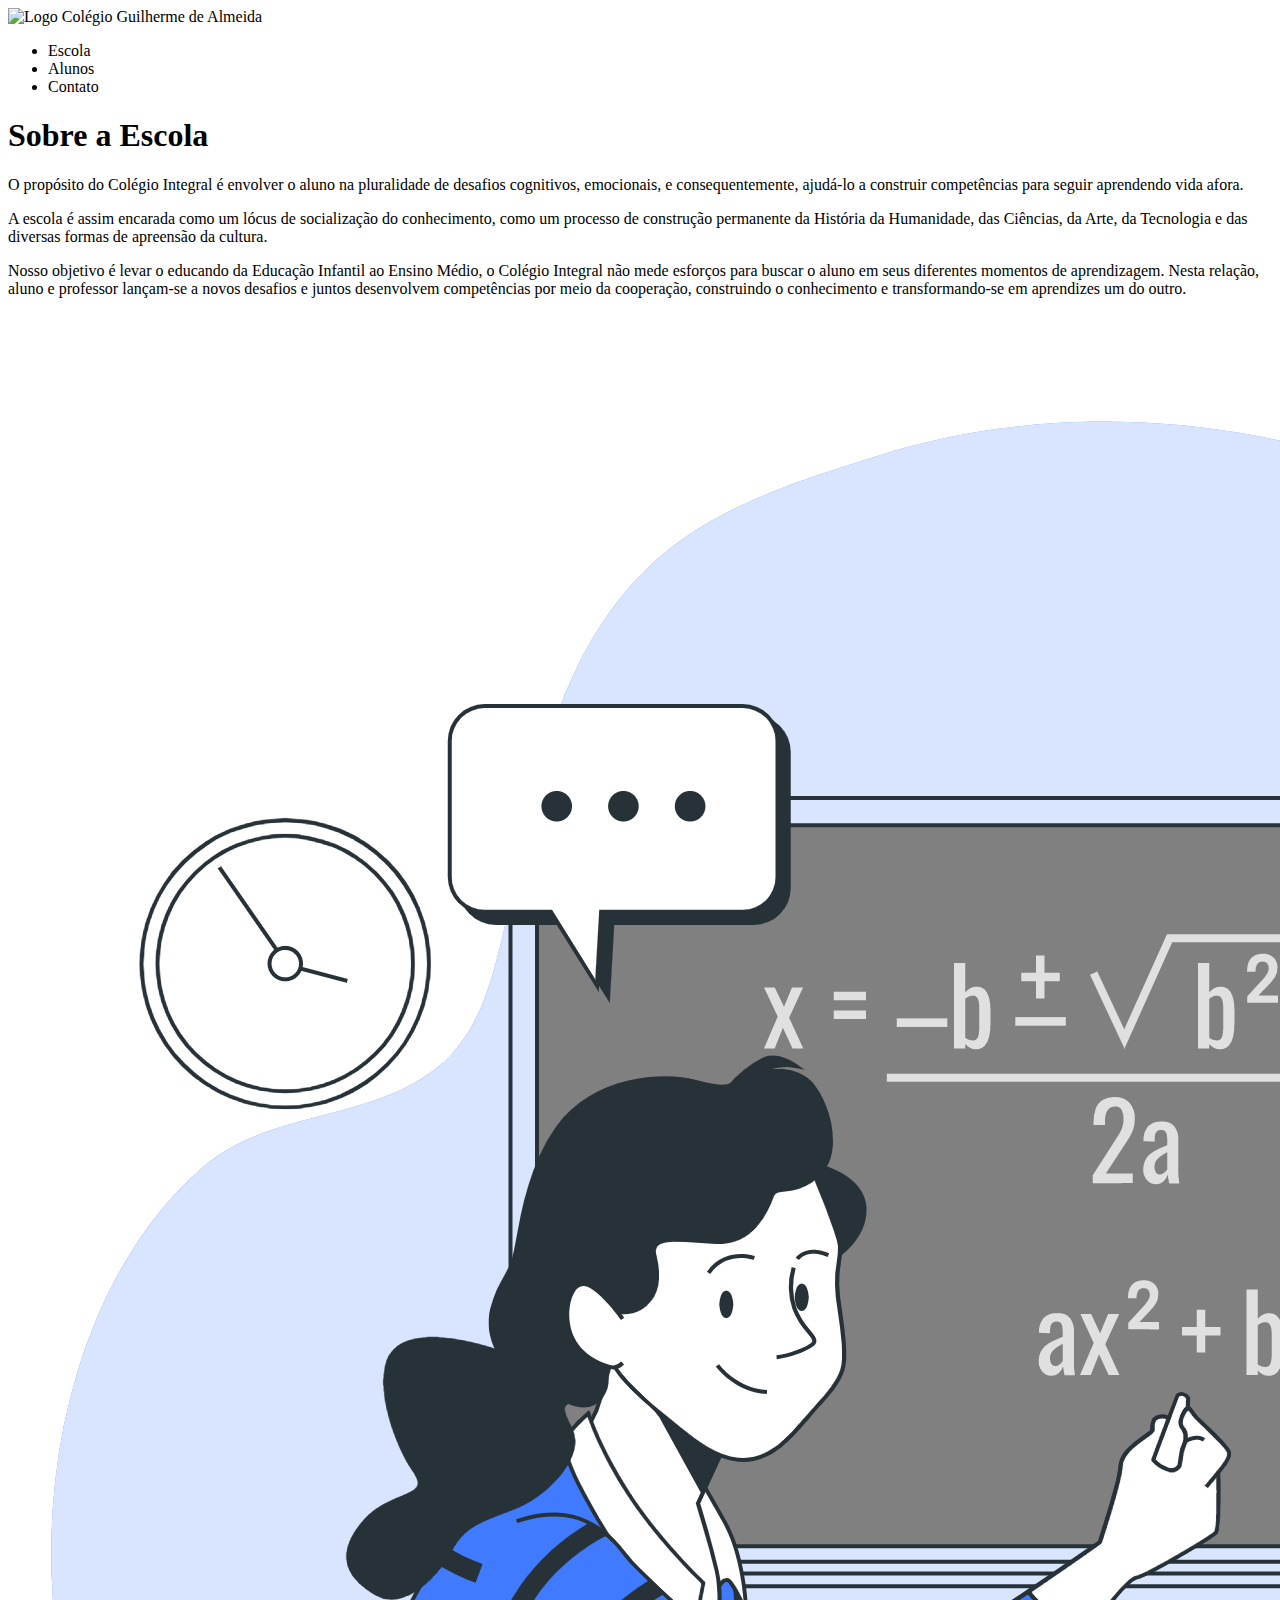
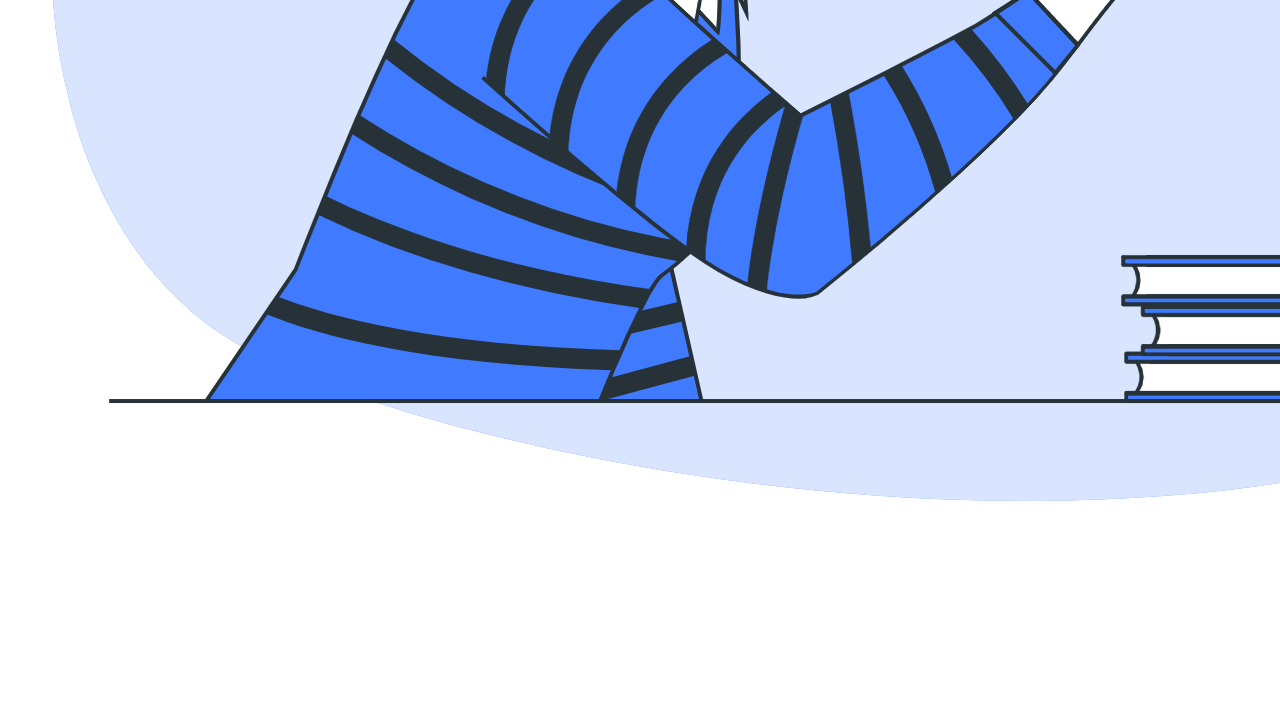
==== index.html @ 3e42435c "adicionando class" ====
<!DOCTYPE html>
<html lang="pt-br">
  <head>
    <meta charset="UTF-8" />
    <meta http-equiv="X-UA-Compatible" content="IE=edge" />
    <meta name="viewport" content="width=device-width, initial-scale=1.0" />
    <title>Início - COLEGA</title>
    <link rel="stylesheet" href="style.css" />
    <link rel="stylesheet" href="reset.css" />
  </head>
  <body>
    <header class="cabecalho">
      <img
        class="imagem-cabecalho"
        src="guilherme-logo.png"
        alt="Logo Colégio Guilherme de Almeida"
      />
      <ul class="lista-cabecalho">
        <li class="item-lista-cabecalho">Escola</li>
        <li class="item-lista-cabecalho">Alunos</li>
        <li class="item-lista-cabecalho">Contato</li>
      </ul>
    </header>
    <section id="inicio">
      <div class="div-inicio">
        <h1 class="titulo-inicio">Sobre a Escola</h1>
        <p class="p-inicio">O propósito do Colégio Integral é envolver o aluno na pluralidade de desafios cognitivos, emocionais, e consequentemente, ajudá-lo a construir competências para seguir aprendendo vida afora.</p>
        <p class="p-inicio">A escola é assim encarada como um lócus de socialização do conhecimento, como um processo de construção permanente da História da Humanidade, das Ciências, da Arte, da Tecnologia e das diversas formas de apreensão da cultura.</p>
        <p class="p-inicio">Nosso objetivo é levar o educando da Educação Infantil ao Ensino Médio, o Colégio Integral não mede esforços para buscar o aluno em seus diferentes momentos de aprendizagem. Nesta relação, aluno e professor lançam-se a novos desafios e juntos desenvolvem competências por meio da cooperação, construindo o conhecimento e transformando-se em aprendizes um do outro.</p>
      </div>
      <img src="formula-bro.png" alt="Ilustração Início"> 
    </section>
    
  </body>
</html>
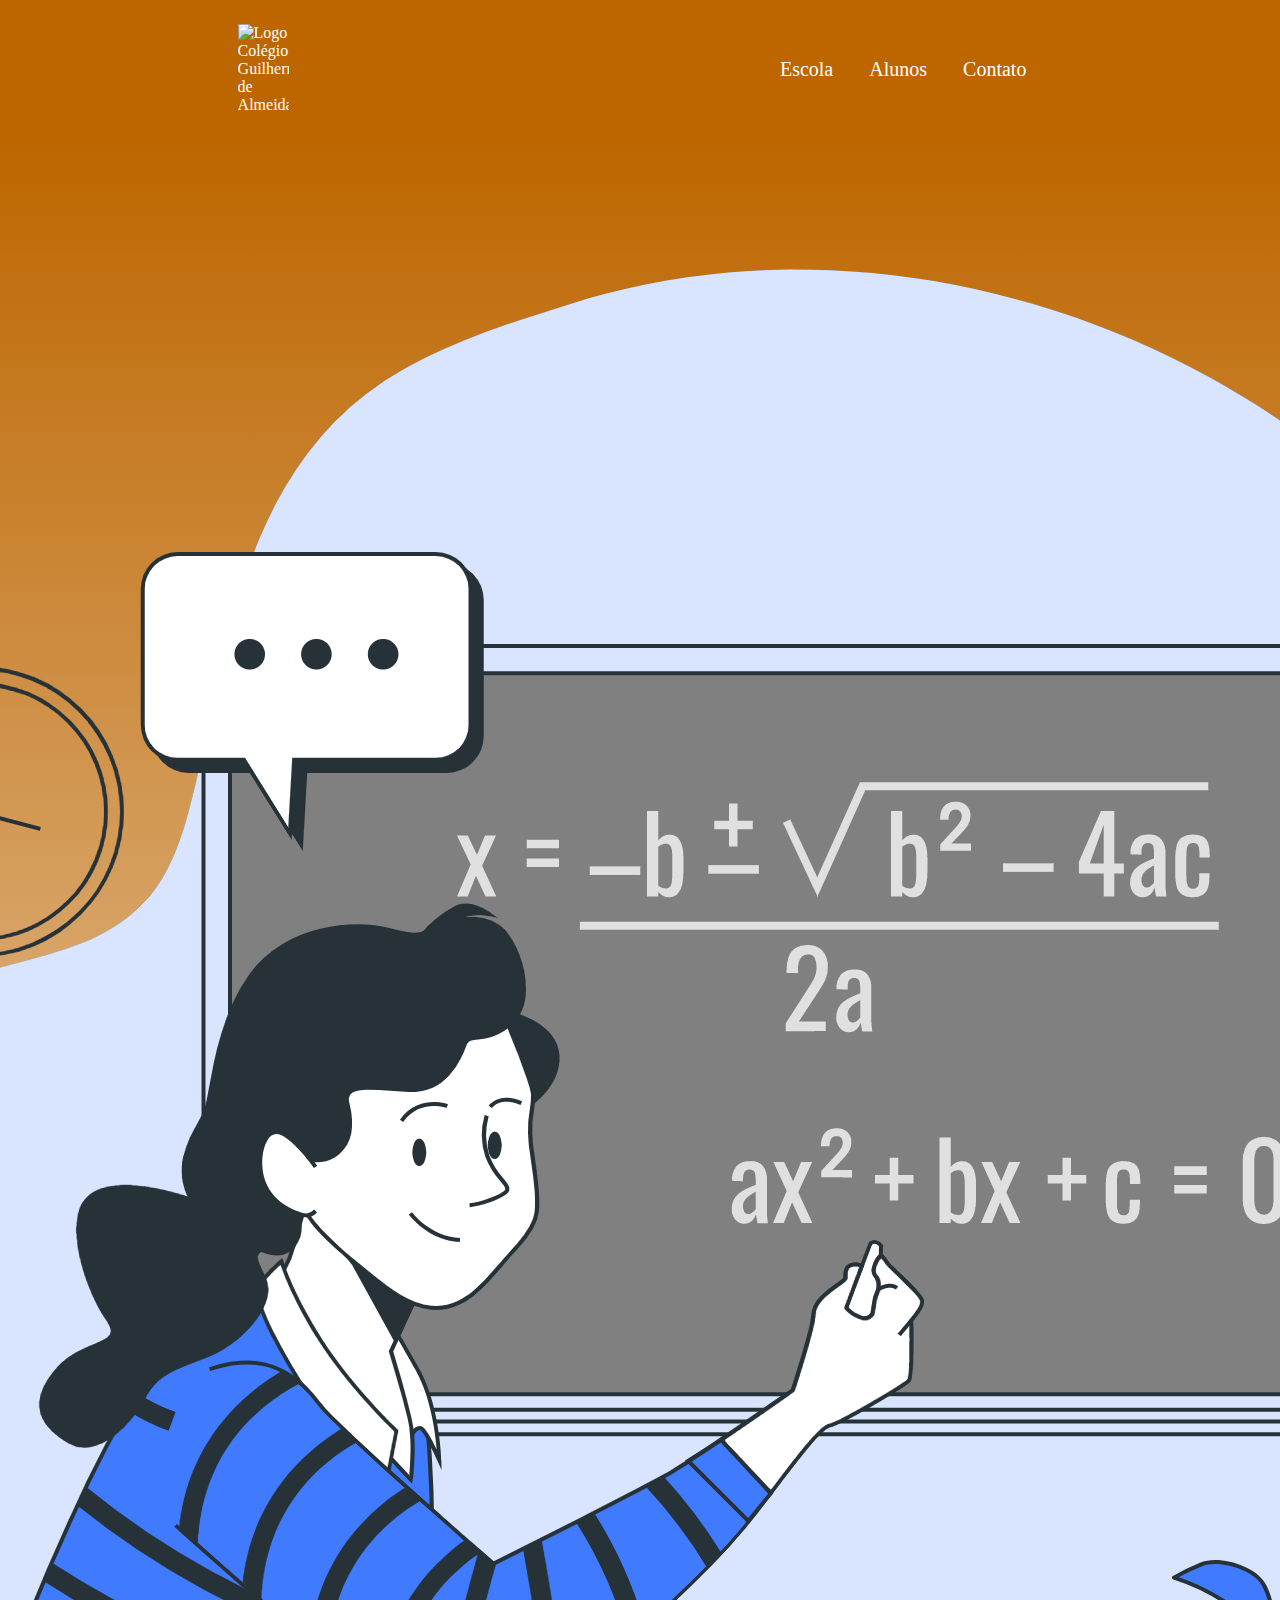
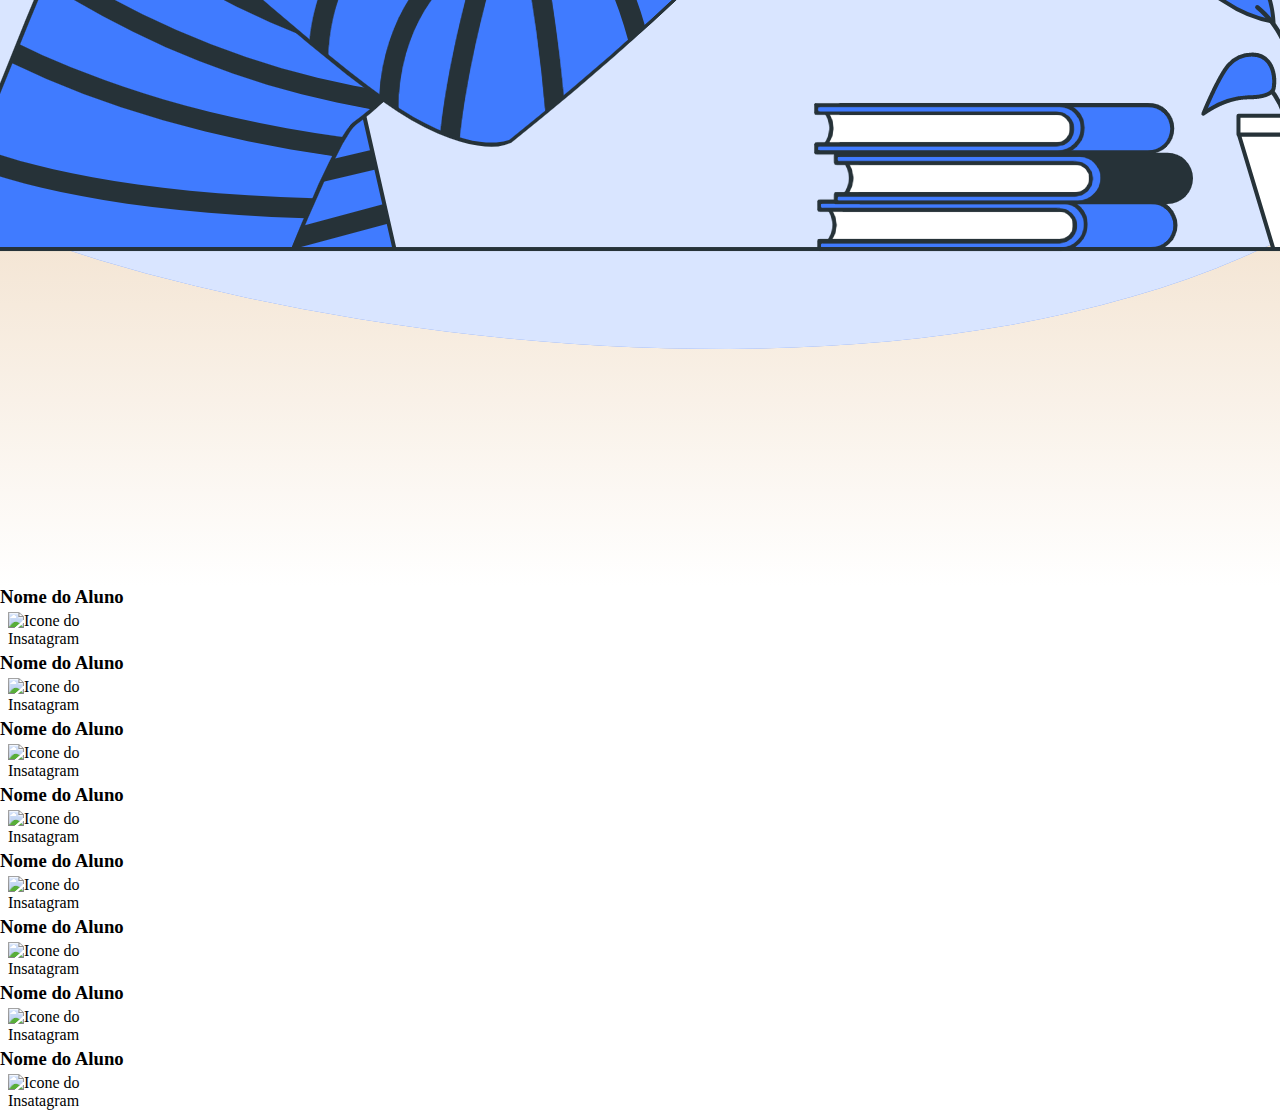
==== commit bec60d91: "Finalizndo sction" ====
--- a/index.html
+++ b/index.html
@@ -30,6 +30,72 @@
       </div>
       <img src="formula-bro.png" alt="Ilustração Início"> 
     </section>
-    
+
+  <section>
+  
+  <h2 Quem são nossos estudantes?></h2>
+  <div class="div-todos"
+  <span></span>
+  <div class="div-estudante">
+    <div clas="imagem-estudantes" src="modelo.jpg" alt="foto">
+    <h3 class="nome-estudante">Nome do Aluno</h3>
+    <img class="imagem-icone" src="instagram.png" alt="Icone do Insatagram"
+    <img class="imagem-icone" src="whatsapp.png" alt="Icone do whatsapp"
+    <img class="imagem-icone" src="github.png" alt="Icone do github"
+  </div>
+  <div class="div-estudante">
+    <div clas="imagem-estudantes" src="modelo.jpg" alt="foto">
+    <h3 class="nome-estudante">Nome do Aluno</h3>
+    <img class="imagem-icone" src="instagram.png" alt="Icone do Insatagram"
+    <img class="imagem-icone" src="whatsapp.png" alt="Icone do whatsapp"
+    <img class="imagem-icone" src="github.png" alt="Icone do github"
+  </div>
+  <div class="div-estudante">
+    <div clas="imagem-estudantes" src="modelo.jpg" alt="foto">
+    <h3 class="nome-estudante">Nome do Aluno</h3>
+    <img class="imagem-icone" src="instagram.png" alt="Icone do Insatagram"
+    <img class="imagem-icone" src="whatsapp.png" alt="Icone do whatsapp"
+    <img class="imagem-icone" src="github.png" alt="Icone do github"
+  </div>
+  <div class="div-estudante">
+    <div clas="imagem-estudantes" src="modelo.jpg" alt="foto">
+    <h3 class="nome-estudante">Nome do Aluno</h3>
+    <img class="imagem-icone" src="instagram.png" alt="Icone do Insatagram"
+    <img class="imagem-icone" src="whatsapp.png" alt="Icone do whatsapp"
+    <img class="imagem-icone" src="github.png" alt="Icone do github"
+  </div>
+  <span></span>
+  <span></span>
+  <div class="div-estudante">
+    <div clas="imagem-estudantes" src="modelo.jpg" alt="foto">
+    <h3 class="nome-estudante">Nome do Aluno</h3>
+    <img class="imagem-icone" src="instagram.png" alt="Icone do Insatagram"
+    <img class="imagem-icone" src="whatsapp.png" alt="Icone do whatsapp"
+    <img class="imagem-icone" src="github.png" alt="Icone do github"
+  </div>
+  <div class="div-estudante">
+    <div clas="imagem-estudantes" src="modelo.jpg" alt="foto">
+    <h3 class="nome-estudante">Nome do Aluno</h3>
+    <img class="imagem-icone" src="instagram.png" alt="Icone do Insatagram"
+    <img class="imagem-icone" src="whatsapp.png" alt="Icone do whatsapp"
+    <img class="imagem-icone" src="github.png" alt="Icone do github"
+  </div>
+  <div class="div-estudante">
+    <div clas="imagem-estudantes" src="modelo.jpg" alt="foto">
+    <h3 class="nome-estudante">Nome do Aluno</h3>
+    <img class="imagem-icone" src="instagram.png" alt="Icone do Insatagram"
+    <img class="imagem-icone" src="whatsapp.png" alt="Icone do whatsapp"
+    <img class="imagem-icone" src="github.png" alt="Icone do github"
+  </div>
+  <div class="div-estudante">
+    <div clas="imagem-estudantes" src="modelo.jpg" alt="foto">
+    <h3 class="nome-estudante">Nome do Aluno</h3>
+    <img class="imagem-icone" src="instagram.png" alt="Icone do Insatagram"
+    <img class="imagem-icone" src="whatsapp.png" alt="Icone do whatsapp"
+    <img class="imagem-icone" src="github.png" alt="Icone do github"
+  </div>
+  <span></span>
+  </div>
+  </section>
   </body>
 </html>--- a/style.css
+++ b/style.css
@@ -0,0 +1,69 @@
+*{
+  margin: 0;
+  padding: 0;
+}
+  
+
+    .cabecalho {
+      background-color: #bd6600;
+      color: white;
+      display: flex;
+      justify-content: space-around;
+      align-items: center;
+      padding: 24px 0;
+    }
+    
+    .imagem-cabecalho {
+      width: 4%;
+    }
+    
+    .item-lista-cabecalho {
+      display: inline-block;
+      margin: 0 16px;
+      font-size: 20px;
+    }
+
+    .imagem-inicio{
+ width: 25%;
+    }
+
+    #inicio {
+      background-image: linear-gradient(#bd6600, #ffff);
+      color:white;
+    display: flex;
+    justify-content:center;
+    align-items: center;
+    padding: 24px 0;
+    }
+
+    .div-inicio {
+      width: 35%;
+    }
+
+    .titulo-inicio{
+      padding: 24px 0;
+    }
+
+    .imagem-estudantes{
+      width: 120px;
+    }
+
+    .imagem-icone {
+      width: 24px;
+    padding: 4px 8px;
+    }
+
+    .div-estudantes {
+      text-align:center ;
+      padding: 16px 0;
+    }
+
+    .titulo-estudantes {
+      text-align: center;
+      padding: 16px 0;
+    }
+
+    .div-todos{
+      display: grid;
+      grid-template-columns: 10% 20% 20% 20% 10%;
+    }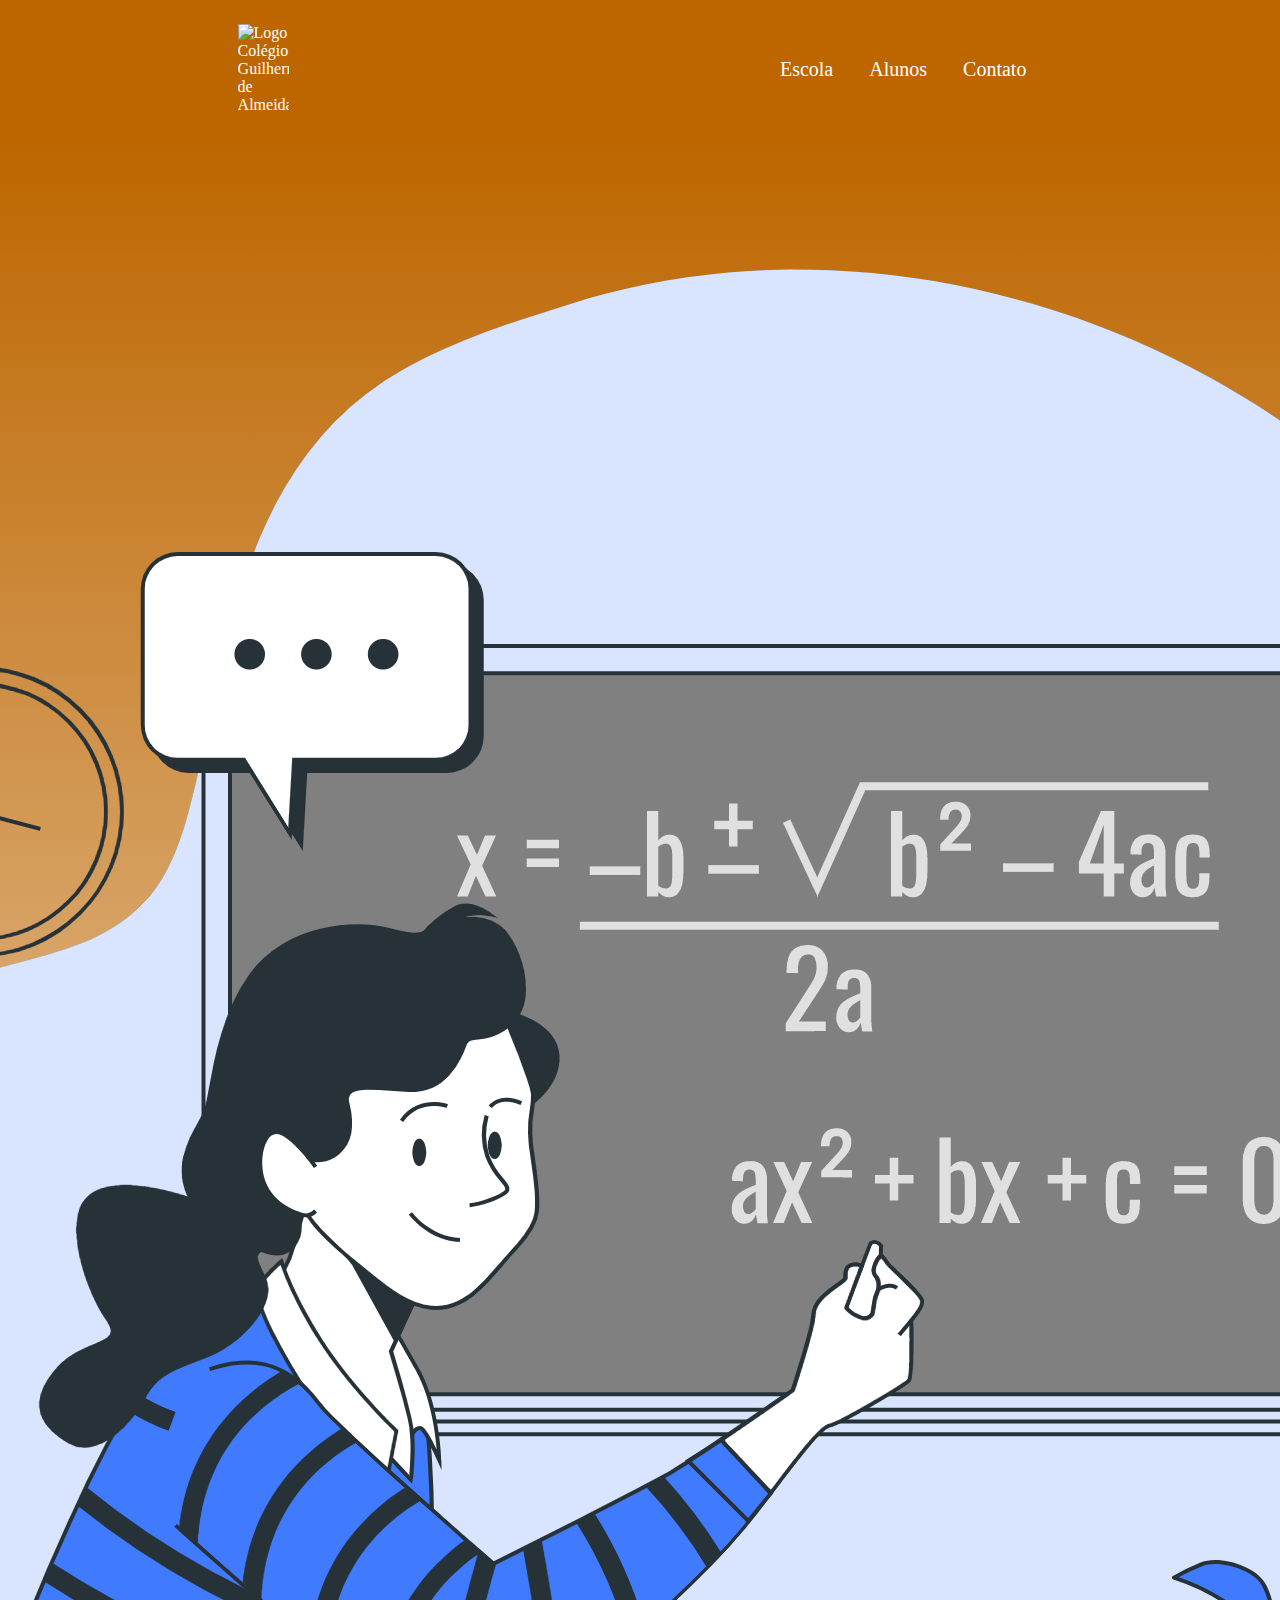
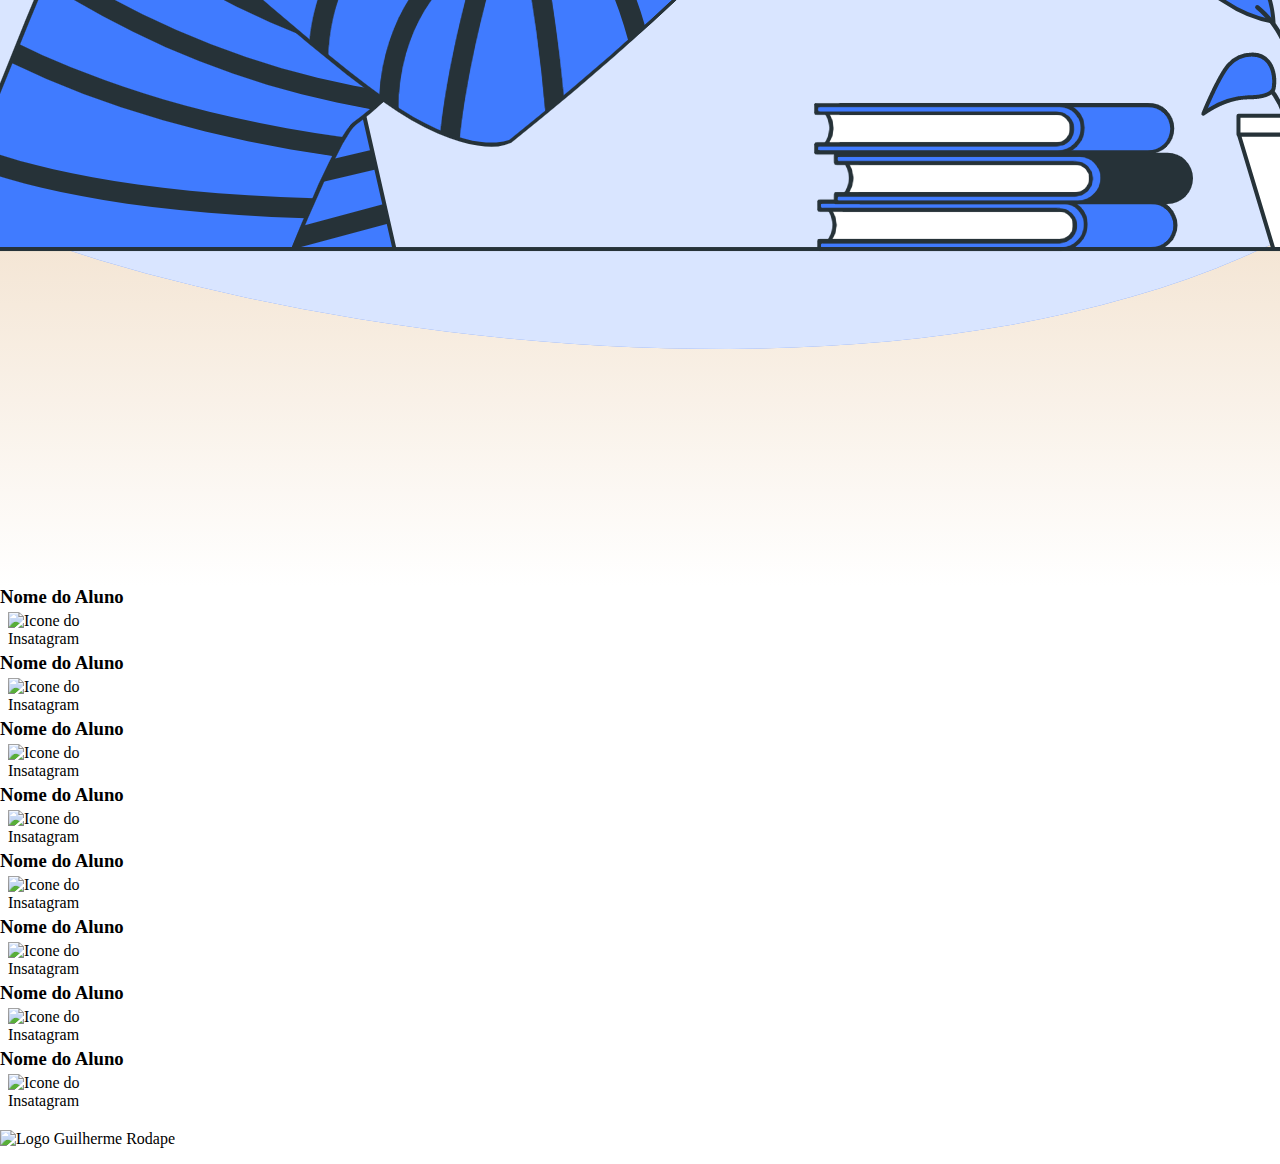
==== commit 64ff493f: "Finalizando o Rodape" ====
--- a/index.html
+++ b/index.html
@@ -97,5 +97,8 @@
   <span></span>
   </div>
   </section>
+  <footer class="Rodape">
+    <img class="imagem-rodape" src="guilherme-logo.png" alt="Logo Guilherme Rodape"
+  </footer>
   </body>
 </html>--- a/style.css
+++ b/style.css
@@ -66,4 +66,13 @@
     .div-todos{
       display: grid;
       grid-template-columns: 10% 20% 20% 20% 10%;
+    }
+    .rodape {
+      background-color: #bd6600;
+      text-align: center;
+    }
+
+    .imagem-rodape{
+      height: 40px;
+      padding: 16px 0;
     }